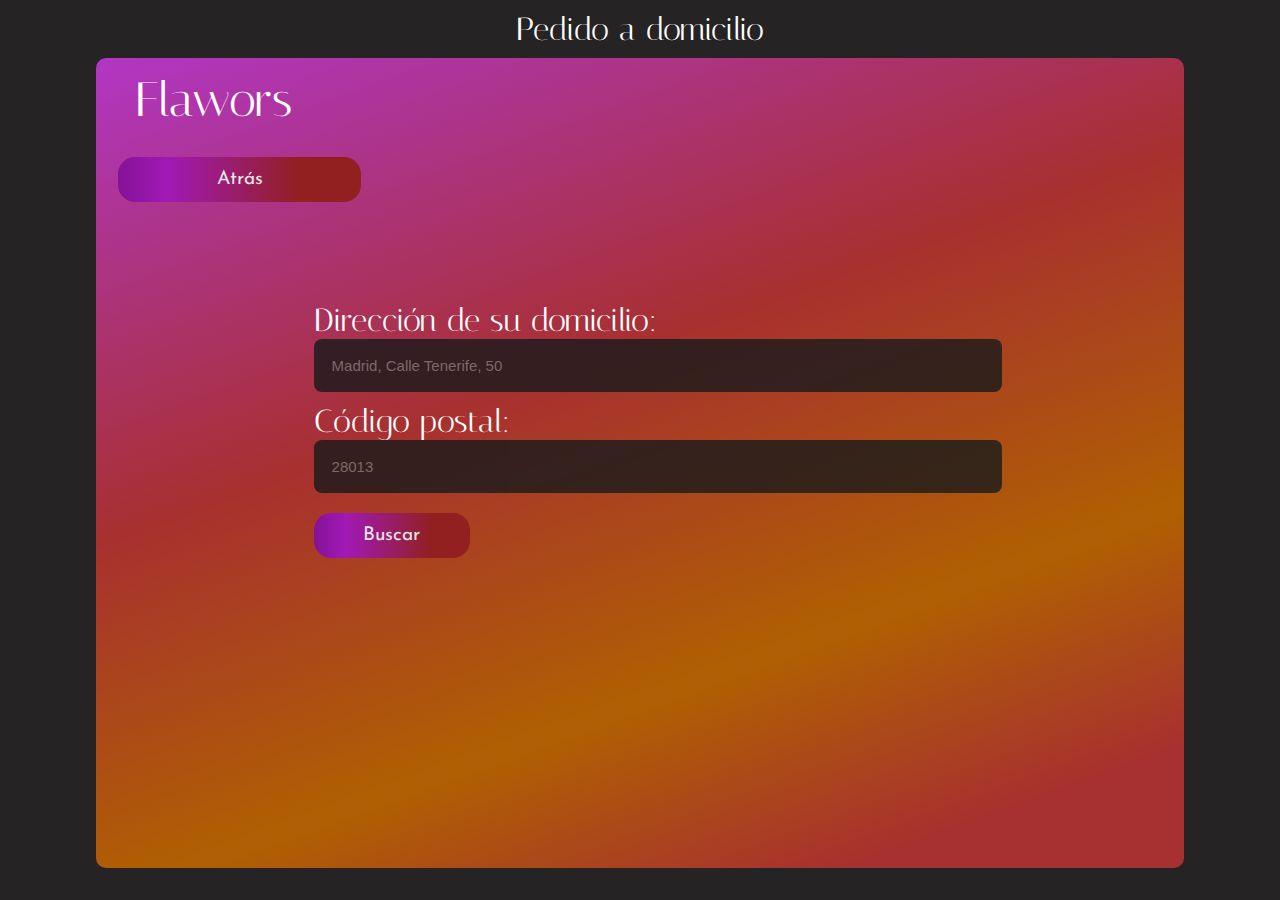
==== pages/a_domicilio/a-domicilio-1.html @ 3e4fdc6d "Solución links y calendario" ====
<!DOCTYPE html>
<html lang="es">

<head>
    <meta charset="UTF-8">
    <meta name="viewport" content="width=device-width, initial-scale=1.0">
    <title>Pedido a domicilio</title>
    <link rel="stylesheet" href="../../style/style.css">
    <link rel="stylesheet" href="../../style/tablet.css">
    <link rel="stylesheet" href="../../style/mobile.css">
    <script src="../../script/script.js"></script>
    <link rel="stylesheet" href="https://fonts.googleapis.com/css?family=Italiana">
    <link rel="stylesheet" href="https://fonts.googleapis.com/css?family=Josefin Sans">
    <link rel="icon" type="image/png" href="../../icons/favicon-32x32.png" sizes="32x32">
    <link rel="icon" type="image/png" href="../../icons/favicon-16x16.png" sizes="16x16">
</head>
<body>
    <main>
        <section class="background_1">
            <h1 class="title">Pedido a domicilio</h1>
            <div class="background_2">
                <div class="bar">
                    <a class ="home-btn" href="../../index.html">
                        <h1>Flawors</h1>
                    </a>
                </div>
                <a class="btn2" id="back" href="../../index.html">Atrás</a>
                <div class="centered_stuff">
                    <h3 class="dir">Dirección de su domicilio:</h3>
                    <input class="input" id="direccionInput" placeholder="Madrid, Calle Tenerife, 50">
                    <h3 class="posCode">Código postal:</h3>
                    <input class="input" id="postalCodeInput" placeholder="28013">
                    <a class="btn2" id="buscarDir">Buscar</a>
                </div>
                
            </div>
        </section>
    </main>
    <script src="../../script/script.js"></script>
</body>
</html>
---- style/style.css ----
/*---------Estilo general PC---------*/
body{
    margin: 0;
    padding: 0;
    width: 100%;
    font-family: 'Josefin Sans', sans-serif;
    background: #252323;

}

h1 {
    font-family: 'Italiana', serif;
    font-size: 4rem;
    font-weight: normal;
    color: white;
    text-decoration: none;
}
h2{
    font-family: 'Italiana', serif;
    font-size: 4rem;
    margin: 1rem;
    font-weight: normal;
    color: white;
    text-decoration: none;
}
h3{
    font-family: 'Italiana', serif;
    font-size: 3.5rem;
    margin: 1rem;
    font-weight: normal;
    color: white;
    text-decoration: none;
}
h4{
    font-family: 'Italiana', serif;
    font-size: 3rem;
    margin: 1rem;
    font-weight: normal;
    color: white;
    text-decoration: none;

}

p{
    font-family: 'Josefin Sans';
    font-size: 1.7rem;
    margin: 1rem;
    font-weight: normal;
    color: white;
    text-decoration: none;

}
img{
    border-radius: 20px;
}


/*---------Primera sección (home)---------*/

/*Nav bar*/
.top-bar{
    /* para que el filtro de fondo se vea por encima de los elementos */ 
    z-index: 7;
    position: fixed;
    background: linear-gradient(90deg,#B136C5 0%,#A73030 35%, #B06002 65%, #9F1616 100%); /* Morado-Rojo-Naranja */
    height: 75px;
    width: 100%;
    /* Distribuir horizontalmente */
    display: flex;
    justify-content: space-between;
    align-items: center;
    box-shadow: 0px 0px 10vh 0px rgba(0,0,0,0.75);
}

.home-btn{
    margin-left: 1.5rem;
    font-family: 'Italiana', serif;
    font-size: 3rem;
    font-weight: normal;
    color: white;
    text-decoration: none;
    transition: all 0.3s ease;
}
.home-btn h1{
    margin: 0;
    padding: 0;
    font-size: min(100%, 10vw);
}
.home-btn:hover{
    transform: scale(1.1);
    cursor: pointer;
}

#menu_de_hamburguesa_container{
    display: none;
}

.buttons-container{
    display: flex;
    justify-content: space-between;
    align-items: center;
    height: 100%;
    width: auto;
}

.btn{
    display: flex;
    justify-content: space-between;
    background: linear-gradient(90deg,#B136C5 0%,#A73030 35%, #B06002 65%, #9F1616 100%);
    box-shadow: inset 0 0 0 1px white;
    align-items: center;
    height: 100%;
    width: 100%;
    text-decoration: none;
    transition: all 0.5s ease;
}
.btn:hover{
    background: linear-gradient(90deg,#8d79e07e 0%, #9167A0 60%, #B85F2C 100%);
    transform: scale(1.1);
    cursor: pointer;
    
}

.btn p{
    font-family: 'Italiana', serif;
    text-decoration: none;
    color: black;
    font-size: 2rem;
    font-weight: bold;
    padding: 0 1rem;
    transition: all 0.3s ease;
}

.btn img{
    max-width: 70%;
    max-height: 70%;
    padding: 1rem 0.5rem;
    border-radius: 0px;
}
/*end of nav bar*/
/*videos and logos*/
.videos-container {
    width: 100%;
    height: 85vh;
    display: flex;
    justify-content: center;
    align-items: center;
}
.videos-container .overlay-gradient{
    z-index: 2;
    position: absolute;
    opacity: 55%;
    width: 100%;
    height: 85vh;
    background: linear-gradient(90deg,#B136C5 0%,#A73030 40%, #B06002 70%, #9F1616 80%);

}
.videos-container video{
    z-index: 1;
    width: 50%;
    height: 100%; /* Ocupar toda la altura de su columna */
    object-fit: cover; /* Ajustar el contenido para cubrir el contenedor */
    max-width: 100%;
}

.videos-container img {
    z-index: 1;
    width: 50%;
    height: 100%; /* Ocupar toda la altura de su columna */
    object-fit: cover; /* Ajustar el contenido para cubrir el contenedor */
    max-width: 100%;
}

.main-logo-container{
    z-index: 3;
    position: absolute;
    width: 100%;
    height: 85vh;
    display: flex;
    flex-direction: column;
    justify-content: center;
    align-items: center;
}
.main-logo-container img{
    position: absolute;
    width: auto;
    height: 50vh;
    object-fit:scale-down;
    max-width: 100%;
    max-height: 100%;
}
/*end of videos and logos*/

/*---------Secciones de home--------- */


.section-title-container{
    display: flex;
    flex-direction: column;
    justify-content:start;
    width: 35%;
}
.section-title-container h2{
    text-align: center;
}

.text-section{
    display: flex;
    flex-direction: row;
    padding: 2%;
    padding-left: 7%;
    padding-right: 7%;
}
.text-container{
    display: flex;
    flex-direction: column;
    justify-content: center;
    align-items: center;
    width: 65%;
    text-align: center;
}
.horizontal-line{
    width: 90%;
    height: 2vh;
    background: linear-gradient(90deg,#B136C5 0%,#A73030 40%, #B06002 70%, #9F1616 80%);
    margin: 2rem 0;

}

.linea{
    width: 100%;
}

/*---------Sección de Menu diario--------- */
.menu-header{
    display: flex;
    flex-direction: row;
    justify-content:space-between;
    align-items: center;
    padding-left: 17%;
    padding-right: 17%;	
    width: auto;
}

.menu-section h2{
    text-align: center;
}

.country-container{
    display: flex;
    flex-direction: column;
    justify-content: center;
    align-items: center;
}
.country-container h3{
    font-size: 6rem;
    letter-spacing: 0.5rem;
    text-align: center;
    font-weight: normal;
    background: linear-gradient(90deg, #B136C5 0%, #9F1616 90%);
    background-clip: text;
    -webkit-background-clip: text;
    -webkit-text-stroke: 7px transparent;
}
.country-container a{
    font-size: 1.3rem;
    font-weight: bold;
    text-decoration: underline;
    background: linear-gradient(90deg, #B136C5 0%, #db3f3f 90%);
    background-clip: text;/* añadido por compatibilidad */
    -webkit-background-clip: text; 
    -webkit-text-fill-color: transparent;
    /* TODO FIXME: no se como hacer que se mantenga el underline*/
}
.dish-container{
    display: grid;
    grid-template-columns: repeat(2, 1fr);
    justify-content: center;
    align-items: center;
    width: auto;
    padding-left: 5%;
    padding-right: 5%;
}

.dish-image{
    padding: 2%;
    flex: 1;
    display: flex;
    justify-content: center;
}

.dish-image img{
    width: fit-content;
    height: fit-content;
    object-fit: contain;
    max-height: 50vw;
    max-width: 30vw; 
}

.dish-description{
    padding: 2%;
    display: flex;
    flex-direction: column;
    justify-content: center;
    align-items: center;
    width: 100%;
    text-align: center;
    flex: 1;
}

.menu-btn-container{
    display: grid;
    grid-template-columns: repeat(2, 1fr);
    justify-content: center;
    justify-items: center;
    align-items: center;
    width: auto;
    padding: 2%;

}

.menu-btn-container .btn2{
    font-size: 1.5rem;
    transition: all 0.3s ease;
    height: 5vh;
}


footer{
    min-height: 10vh;
    height: fit-content;
    background: linear-gradient(90deg,#B136C5 0%,#A73030 40%, #B06002 70%, #9F1616 80%);
    display: grid;
    grid-template-columns: repeat(8, 1fr);
    grid-template-rows: 1fr;
    padding: 10px;

}


.footer-refs{
    display: flex;
    flex-direction: column;
    justify-content: center;
    height: auto;
    /* debe ocupar 2 columnas en la primera fila */
    grid-row: 1;
    grid-column: span 2; /* Hace que el elemento ocupe dos columnas */
    
}
.footer-refs a{
    font-size: max(1.3rem, 4vh);
    font-weight: normal;
    color: white;
    margin: 0.5rem;
}

.footer-img{
    justify-content: center;
    grid-row: 1;
    height: 15vh;
    display: flex;
    padding: 2px;
}

.footer-img img{
    width: 100%;
    height: 100%;
    object-fit: contain;
    transition: all 0.3s ease;
}

.footer-img img:hover{
    transform: scale(1.1);
    cursor: pointer;
}

.footer-text{
    grid-row: 1;
    grid-column: span 4;
    justify-content: center;
}
.footer-text p{
    font-family: 'Italiana', serif;
    font-size: max(1.3rem, 4vh);
    font-weight: normal;
    text-decoration: none;
    color: white;
    margin: 0.5rem;
    text-align: center;
}

/*---------Estilo FAQ y PP---------*/

.text_container_faq_pp{
    background: #181a1b;
    border-radius: 10px;
    top: 14%;
    left: 10%;
    right: 10%;
    margin: 10%;
    margin-top: auto;
    display: flex;
    flex-direction: column;
    justify-content: center;
    align-items: center;
    text-align: center;
}

.text_container_faq_pp p{
    margin: 3%;
}

.background_2_faq{
    background: linear-gradient(160deg,#B136C5 0%,#A73030 40%, #B06002 70%, #A73030 90%);
    width: 85%;
    height: 90vh;
    border-radius: 10px;
    position: relative;
    display: flex;
    flex-direction: column;
    overflow: auto;
}

#back_faq{
    margin: 0.5%;
    border-color: #9167A0;
    top: 17%;
    bottom: 17%;
    padding: 20px;
    width:10%;
}

/*---------Estilo a-domicilio---------*/
.background_1{
    height: 100vh;
    width: 100%;
    display: flex;
    flex-direction: column;
    align-items: center;
}
.background_1 h1{
    font-size: 2rem;
    font-weight: normal;
    color: white;
    text-decoration: none;
    margin: 0;
    padding: 10px;
}

.background_2{
    background: linear-gradient(160deg,#B136C5 0%,#A73030 40%, #B06002 70%, #A73030 90%);
    height: 90vh;
    width: 85%;
    border-radius: 10px;
    position: relative;
}

.background_2 h1{
    font-size: 3rem;
}

.bar{
    height:8vh;
    width: 22%;
    margin: 5px;
    align-items: center;
    justify-content: space-between;
    display: flex;
}

#logo a{
    text-decoration: none;
    color: white;
    font-size:3.2rem;
}

.centered_stuff{
    position: absolute;
    display: flex;
    flex-direction: column;
    justify-content: center;
    align-items: left;
    top:30%;
    left: 20%;
    right: 20%;
}
.centered_stuff h3{
    font-size: 2rem;
    font-weight: normal;
    color: white;
    text-decoration: none;
    margin: 0;
    padding: 0;
}

.input{
    display: flex;
    width: 100%;
    padding: 18px;
    margin-bottom: 10px;
    background-color: #181a1b;
    color: #e8e6e3;
    opacity: 0.8;
    border:0;  
    border-radius: 8px;
    font-size: 15px;
    text-align: left; /* Alinear el texto a la izquierda */
}

.input:focus::placeholder{
    color: transparent;
}
.btn2{
    text-decoration: none;
    font-family: 'Josefin Sans', sans-serif;
    font-size: 1.2rem;
    display: flex;
    width: 20%;
    justify-content: center;
    align-items: center;
    text-align: center;
    padding: 13px;
    background: linear-gradient(90deg,#841296 0%, #a119b6 20%, #922020 75%);
    color: #e8e6e3;
    transition: all 0s ease;
    border-radius: 17px;
    margin-top: 10px;
}

.btn2:hover{
    background: #181a1b;
    /* box-shadow: 0 0 10px #951ba8, 0 0 40px #951ba8, 0 0 80px #951ba8; crea un efecto de neon morado bastante guapo*/
    border: 3px linear-gradient(90deg,#841296 0%, #a119b6 20%, #922020 75%);
    cursor: pointer;
}

.menu-btn-container .btn_otros_menus{
    color: #e8e6e3;
 }

 .menu-btn-container .btn2{
    width: 70%;
 }

#back{
    margin:2% 0% 2% 2%;
}

/*---------Estilo de error de localización---------*/
.error-container{
    display: flex;
    flex-direction: column;
    justify-content: center;
    align-items: center;
}
.error{
    max-width: 25%;
    height: auto;
}

.error-msg-container{
    height: 50vh;
    background: #181a1b;
    border-radius: 10px;
    margin: 0% 10% 10% 10%;
    display: flex;
    flex-direction: column;
    justify-content: center;
    align-items: center;
    text-align: center;
}

/*---------Estilo de a-domicilio-2---------*/
.txt{
    display: flex;
    flex-direction: column;
    text-align: center;

}
.txt h2{
    font-size: 1.8rem;
    margin:0;
}
.main-displayer{
    display: flex;
    flex-direction: row;
    justify-content: center;
    align-items: center;
    background-color: rgba(24, 26, 27, 0.65);
    color:#e8e6e3;
    border-radius: 10px;
    margin: 4% 4% 4% 4%;
    padding: 4% 7% 4% 7%;
}
.imagenPeru{
    width: 20%;
    height: auto;
    border-radius: 10px;
}

.msgCarta{
    margin-left: 7%;
}
.msgCarta p{
    font-size: 1rem;
    margin: 0;
}
.msgCarta a{
    text-decoration: none;
    color: rgb(173, 46, 173);
}
.msgCarta a:hover{
    text-decoration: underline;
}
.aumentar,
.disminuir{
    display: flex;
    height: 10%;
    padding: 10px;
    background-color: rgba(24, 26, 27, 0.65);
    color: #e8e6e3;
    border-radius: 10px;
    border: 1px solid transparent;
    
}
.aumentar:hover,
.disminuir:hover{
    background-color: #181a1b;
    border:1px solid #e8e6e3;
    cursor: pointer;
}

.cantidad{
    margin:15px;
    color: #e8e6e3;
}
.cantidades{
    display: flex;
    flex-direction: column;
    justify-content: center;
    align-items: center;
    margin:0px 10px 0px 10px;
}
.precios{
    display:block;
    color: #e8e6e3;
    padding-bottom:30px;
    margin: 0px 10px 0px 0px;
    overflow:visible
}
.total{
    padding-top: 50px;
}

.pasar-a-pago{
    display: flex;
    gap: 30px;
    justify-content: center;
    align-items: center;
    background-color: rgba(24, 26, 27, 0.65);
    color: #e8e6e3;
    border-radius: 10px;
    margin: 4% 4% 4% 4%;
    padding: 4% 7% 4% 7%;
    text-decoration: none;
    transition: all 0.3s ease;
}

.ir-a-pago{
    text-decoration: none;
    color: #e8e6e3;
    background-color: rgba(24, 26, 27, 0.65);
    font-size: 1.2rem;
    transition: all 0.3s ease;
}

/*---------Estilo de pago---------*/

.payment-form{
    margin: 0px 36px 0px 0px;
    flex:1;
}

.nombre-numero{
    display: flex;
    flex-direction: row;
    flex-grow: 1;
    justify-content: space-between;
    align-items: center;
    width: 100%;
}

.fecha-cvv{
    display: flex;
    flex-direction: row;
    flex-grow: 1;
    justify-content: space-between;
    align-items: center;
    width: 100%;
}

.nombre,
.mes{
    margin: 0px 30px 0px 0px;
    flex: 1;
}

.numero,
.año{
    margin: 0px 0px 0px 30px;
    flex: 1;
}
.cvv-container{
    display: flex;
    flex-direction: row;
    gap: 50px;
    align-items: center;
    width: 100%;

}
.cvv-container img{
    border-radius: 0px;
    margin-top: 10px;

}
.cvv{
    display: inline-block;
    max-width: 60px;
}

#pagar{
    margin-left: 4%;
}

/*---------Estilo de reserva-1---------*/
.fecha-hora{
    display: flex;
    flex-direction: row;
    flex-grow: 1;
    justify-content: center;
    align-items: center;
    width: 100%;
    margin: 0px 36px 0px 0px;
}

.fecha{
    margin: 0px 30px 0px 0px;
    flex: 1;
}

.hora{
    margin: 0px 0px 0px 30px;
    flex: 1;
}

#confirmar-reserva{
    margin-left: 4%;
}








/*---------Estilo de movil---------*/

@media (max-width: 500px) {
    p {
        font-size: 1.7rem;
    }


    .buttons-container {
        visibility: hidden;
    }
    .hamburger-menu {
        /*  FIXME IMPLEMENTAR*/
        visibility: visible;
    }
    .videos-container img{
        display: none;
    }
    .videos-container video {
        width: 100%;
    }
    .text-section{
        flex-direction: column;
    }
    .section-title-container{
        justify-content: center;
        align-items: center;
        width: 100%;
    }
    .section-title-container img{
        height: 20vh;
    }
    .text-container{
        width: 100%;
    }
    .menu-header{
        flex-direction: column;
        justify-content: center;
        align-items: center;
        width: auto;
    }
    .menu-header h2{
        text-align: center;
        font-size: 3rem;
    }
    .dish-container{
        grid-template-columns: 1fr;
        grid-template-rows: repeat(auto-fill, minmax(min-content, 1fr));
    }
    .dish-description{
        grid-row: 1;
    }
    .dish-description canvas{
        display: none;
    }
    .dish-image{
        grid-row: 2;
    }
    .menu-btn-container{
        width: 100%;
        grid-template-columns: max-content;
        grid-template-rows: repeat(auto-fill, minmax(min-content, 1fr));
    }

    .btn2{
        height: 5vh;
        width: 100%;
        background: linear-gradient(90deg,#841296 0%, #a119b6 20%, #922020 75%);
        border: 3px solid #181a1b;
        font-size: 1.2rem;
    }
    footer{
        min-height: 0vh;
        height: fit-content;
        grid-template-columns: repeat(2, 1fr);
        grid-template-rows: repeat(auto-fill, minmax(min-content, 1fr));
    }
    .footer-refs{
        flex-direction: row;
        grid-row: 1;
        grid-column: span 2;
        justify-content: space-between;
    }
    .footer-refs a{
        flex-grow: 1;
    }

    .footer-img{
        grid-row: 3;
        height: 10vh;
    }
    .footer-img img{
        height: 10vh;
    }
    .footer-text{
        grid-row: 2;
    }
    

}
---- style/tablet.css ----
@media screen and (max-width: 768px) {

    h2{
        font-size: 8.8vw;
    }

    .section-title-container h2{
        font-size: 7vw;
    }
    .buttons-container
    {
       display: none;
    }

    #menu_de_hamburguesa_container{
        height: fit-content;
        width: 100%;
        position: fixed;
        display: flex !important;
        float: right;
        align-items: center;
        justify-content: right;
        z-index: 10;
    }

    #menu_de_hamburguesa_container img{
        height: 7vh;
        width: 7vh;
    }

    .menu_de_hamburguesa{
        width: fit-content;
        height: 100%;
        display: flex;
        flex-direction: column;
        justify-content: right;
        align-items: flex-end;
        font-family: 'carlmarx';   
        font-size: 100%;
        margin: 0%;
        border-radius: 20px;
    }

    .hide {
        max-height: 20em !important;
    }

    .menu_de_hamburguesa .title{
        width: fit-content;
        margin: .3em .3em .3em .3em;	
    }
    
    .menu_de_hamburguesa .opciones_menu{
        transition: max-height .5s ease-out;
        max-height: 0;
        width: 50%;
        position: fixed;
        overflow: hidden;
        top: 75px
    }
    
    .menu_de_hamburguesa .opciones_menu .option{
        font-size: 5vw;
        color:#000000;
        background: linear-gradient(90deg,#B136C5 0%,#A73030 35%, #B06002 65%, #9F1616 100%); /* Morado-Rojo-Naranja */
        border: 3px solid white;
        margin: 1%;
    }
    
    .menu_de_hamburguesa .opciones_menu .option:hover{
        background: linear-gradient(100deg,#8d79e0 0%, #9167A0 60%, #B85F2C 100%);
        cursor: pointer;
    }

    .pointerCursor:hover{
        cursor: pointer;
    }

    #option1 img,
    #option2 img{
        padding-left: 1vh;
        padding-top: 1vh;
        margin-right: 2vh;
        height: 7vw;
        width: 7vw;
        border-radius: 0px;
    }

    .footer-text p{
        font-size: 4vw;
    }

    .footer-refs a{
        font-size: 7vw;
    }
}
---- style/mobile.css ----
@media screen and (max-width: 600px) {

    h2{
        font-size: 3rem;
    }
        
    .menu_de_hamburguesa .opciones_menu{
        width: 75%;
    }

    .menu_de_hamburguesa .opciones_menu .option{
        font-size: 8vw;
    }

    .dish-image img{
        max-width: 45vw; 
    }
}
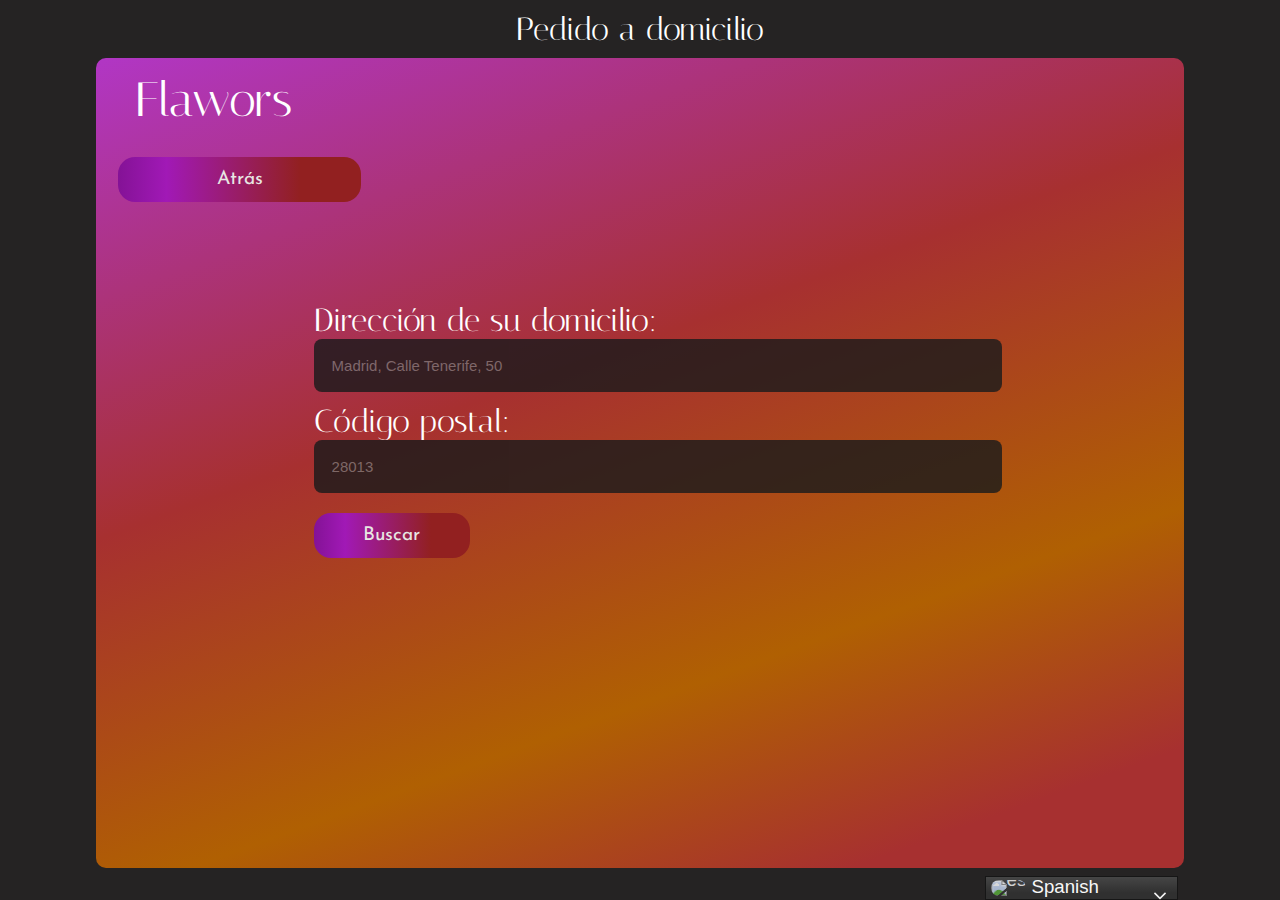
==== commit 76e1d8a3: "selector de idioma" ====
--- a/pages/a_domicilio/a-domicilio-1.html
+++ b/pages/a_domicilio/a-domicilio-1.html
@@ -9,12 +9,14 @@
     <link rel="stylesheet" href="../../style/tablet.css">
     <link rel="stylesheet" href="../../style/mobile.css">
     <script src="../../script/script.js"></script>
+    <script src="../../script/translate.js" defer></script>
     <link rel="stylesheet" href="https://fonts.googleapis.com/css?family=Italiana">
     <link rel="stylesheet" href="https://fonts.googleapis.com/css?family=Josefin Sans">
     <link rel="icon" type="image/png" href="../../icons/favicon-32x32.png" sizes="32x32">
     <link rel="icon" type="image/png" href="../../icons/favicon-16x16.png" sizes="16x16">
 </head>
 <body>
+    <div class="gtranslate_wrapper"></div>
     <main>
         <section class="background_1">
             <h1 class="title">Pedido a domicilio</h1>
--- a/style/style.css
+++ b/style/style.css
@@ -234,6 +234,11 @@
 }
 
 /*---------Sección de Menu diario--------- */
+
+#previous-week, #next-week {
+    display: none;
+}
+
 .menu-header{
     display: flex;
     flex-direction: row;
@@ -322,6 +327,8 @@
 }
 
 .menu-btn-container .btn2{
+    grid-row: 2;
+
     font-size: 1.5rem;
     transition: all 0.3s ease;
     height: 5vh;
@@ -537,8 +544,17 @@
     cursor: pointer;
 }
 
-.menu-btn-container .btn_otros_menus{
+.menu-btn-container .btn_otros_menus, .boton_volver_semana_actual{
     color: #e8e6e3;
+    text-decoration: underline;
+    font-size: 1.2rem;
+ }
+ .boton_volver_semana_actual{
+    grid-column: span 2;
+ }
+
+ .menu-btn-container .btn_otros_menus:hover, .boton_volver_semana_actual:hover{
+    cursor: pointer;
  }
 
  .menu-btn-container .btn2{
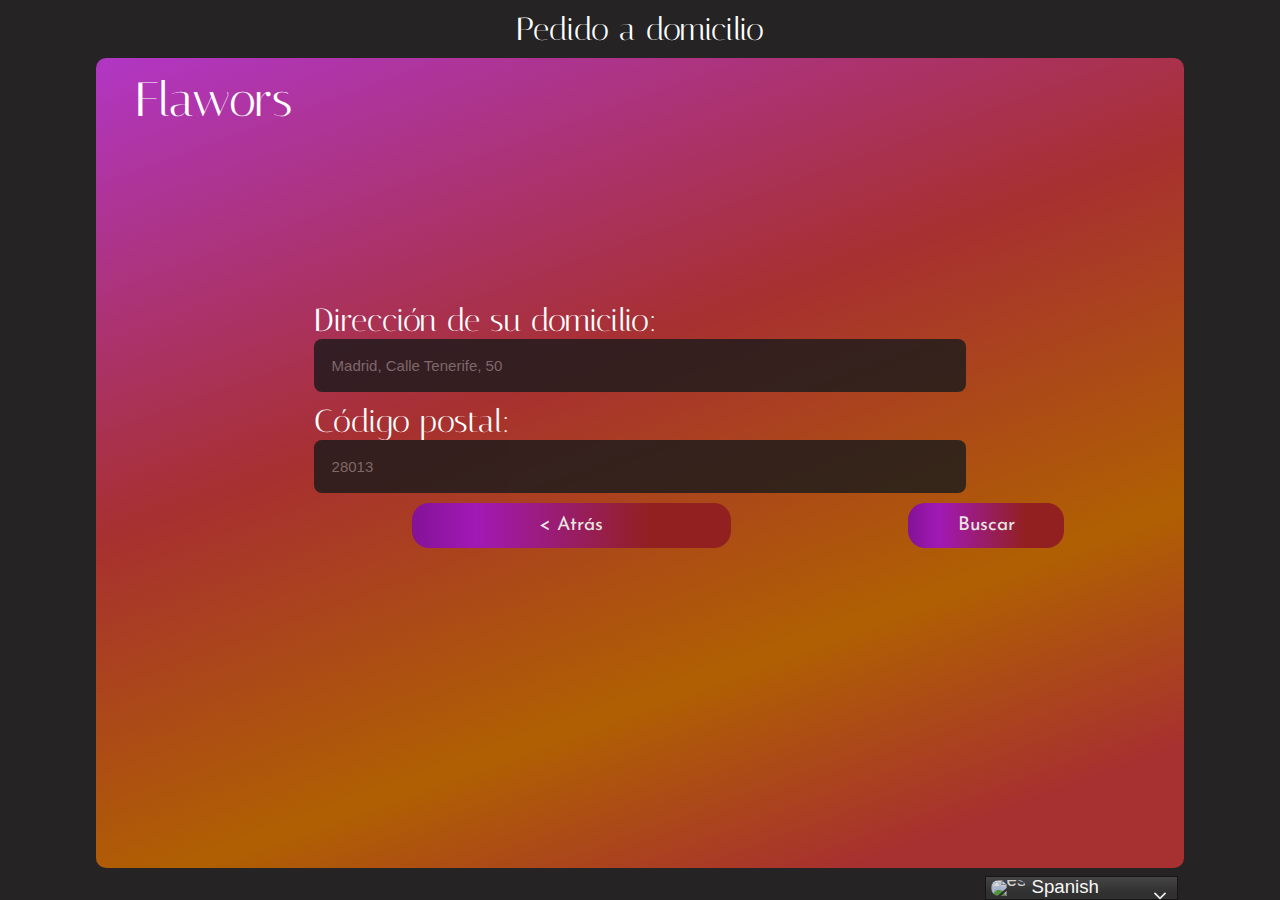
==== commit ad3a237a: "Arreglols varios" ====
--- a/pages/a_domicilio/a-domicilio-1.html
+++ b/pages/a_domicilio/a-domicilio-1.html
@@ -26,15 +26,19 @@
                         <h1>Flawors</h1>
                     </a>
                 </div>
-                <a class="btn2" id="back" href="../../index.html">Atrás</a>
+                
                 <div class="centered_stuff">
                     <h3 class="dir">Dirección de su domicilio:</h3>
-                    <input class="input" id="direccionInput" placeholder="Madrid, Calle Tenerife, 50">
+                    <input class="input" name="addressee" autocomplete="street-address" id="direccionInput" placeholder="Madrid, Calle Tenerife, 50">
                     <h3 class="posCode">Código postal:</h3>
                     <input class="input" id="postalCodeInput" placeholder="28013">
-                    <a class="btn2" id="buscarDir">Buscar</a>
+                    <div class="btns_atras_y_otros">
+                        <a class="btn2" id="buscarDir">Buscar</a>
+                        <a class="btn2" id="back" href="../../index.html">< Atrás</a>  
+                    </div>
                 </div>
-                
+
+                  
             </div>
         </section>
     </main>
--- a/style/style.css
+++ b/style/style.css
@@ -35,7 +35,7 @@
 }
 h4{
     font-family: 'Italiana', serif;
-    font-size: 3rem;
+    font-size: 3vh;
     margin: 1rem;
     font-weight: normal;
     color: white;
@@ -328,7 +328,6 @@
 
 .menu-btn-container .btn2{
     grid-row: 2;
-
     font-size: 1.5rem;
     transition: all 0.3s ease;
     height: 5vh;
@@ -414,30 +413,23 @@
     justify-content: center;
     align-items: center;
     text-align: center;
+    width: fit-content;
 }
 
 .text_container_faq_pp p{
     margin: 3%;
+    font-size: 2vh;
 }
 
 .background_2_faq{
     background: linear-gradient(160deg,#B136C5 0%,#A73030 40%, #B06002 70%, #A73030 90%);
     width: 85%;
-    height: 90vh;
+    height: 80vh;
     border-radius: 10px;
     position: relative;
     display: flex;
     flex-direction: column;
     overflow: auto;
-}
-
-#back_faq{
-    margin: 0.5%;
-    border-color: #9167A0;
-    top: 17%;
-    bottom: 17%;
-    padding: 20px;
-    width:10%;
 }
 
 /*---------Estilo a-domicilio---------*/
@@ -448,6 +440,7 @@
     flex-direction: column;
     align-items: center;
 }
+
 .background_1 h1{
     font-size: 2rem;
     font-weight: normal;
@@ -503,9 +496,47 @@
     padding: 0;
 }
 
+.btns_atras_y_otros{
+    display: block;
+    height: fit-content;
+    width: 100%;
+}
+
+.btns_atras_y_otros #buscarDir{
+    float: right;
+    margin: 0;
+}
+
+.btns_atras_y_otros #back{
+    width: 45%;
+    margin: 0;
+    float: left;
+}
+
+.btns_atras_y_otros #pagar{
+    float: right;
+    margin-right: 6%;
+}
+
+.btns_atras_y_otros #back_pagar{
+    float: left;
+    margin-left: 6%;
+}
+
+.btns_atras_y_otros{
+    margin-left: 15%;
+}
+
+.payment-form input{
+    width: 85%;
+}
+
+
+
+
 .input{
     display: flex;
-    width: 100%;
+    width: auto;
     padding: 18px;
     margin-bottom: 10px;
     background-color: #181a1b;
@@ -696,7 +727,6 @@
 /*---------Estilo de pago---------*/
 
 .payment-form{
-    margin: 0px 36px 0px 0px;
     flex:1;
 }
 
@@ -775,111 +805,3 @@
 #confirmar-reserva{
     margin-left: 4%;
 }
-
-
-
-
-
-
-
-
-/*---------Estilo de movil---------*/
-
-@media (max-width: 500px) {
-    p {
-        font-size: 1.7rem;
-    }
-
-
-    .buttons-container {
-        visibility: hidden;
-    }
-    .hamburger-menu {
-        /*  FIXME IMPLEMENTAR*/
-        visibility: visible;
-    }
-    .videos-container img{
-        display: none;
-    }
-    .videos-container video {
-        width: 100%;
-    }
-    .text-section{
-        flex-direction: column;
-    }
-    .section-title-container{
-        justify-content: center;
-        align-items: center;
-        width: 100%;
-    }
-    .section-title-container img{
-        height: 20vh;
-    }
-    .text-container{
-        width: 100%;
-    }
-    .menu-header{
-        flex-direction: column;
-        justify-content: center;
-        align-items: center;
-        width: auto;
-    }
-    .menu-header h2{
-        text-align: center;
-        font-size: 3rem;
-    }
-    .dish-container{
-        grid-template-columns: 1fr;
-        grid-template-rows: repeat(auto-fill, minmax(min-content, 1fr));
-    }
-    .dish-description{
-        grid-row: 1;
-    }
-    .dish-description canvas{
-        display: none;
-    }
-    .dish-image{
-        grid-row: 2;
-    }
-    .menu-btn-container{
-        width: 100%;
-        grid-template-columns: max-content;
-        grid-template-rows: repeat(auto-fill, minmax(min-content, 1fr));
-    }
-
-    .btn2{
-        height: 5vh;
-        width: 100%;
-        background: linear-gradient(90deg,#841296 0%, #a119b6 20%, #922020 75%);
-        border: 3px solid #181a1b;
-        font-size: 1.2rem;
-    }
-    footer{
-        min-height: 0vh;
-        height: fit-content;
-        grid-template-columns: repeat(2, 1fr);
-        grid-template-rows: repeat(auto-fill, minmax(min-content, 1fr));
-    }
-    .footer-refs{
-        flex-direction: row;
-        grid-row: 1;
-        grid-column: span 2;
-        justify-content: space-between;
-    }
-    .footer-refs a{
-        flex-grow: 1;
-    }
-
-    .footer-img{
-        grid-row: 3;
-        height: 10vh;
-    }
-    .footer-img img{
-        height: 10vh;
-    }
-    .footer-text{
-        grid-row: 2;
-    }
-    
-
-}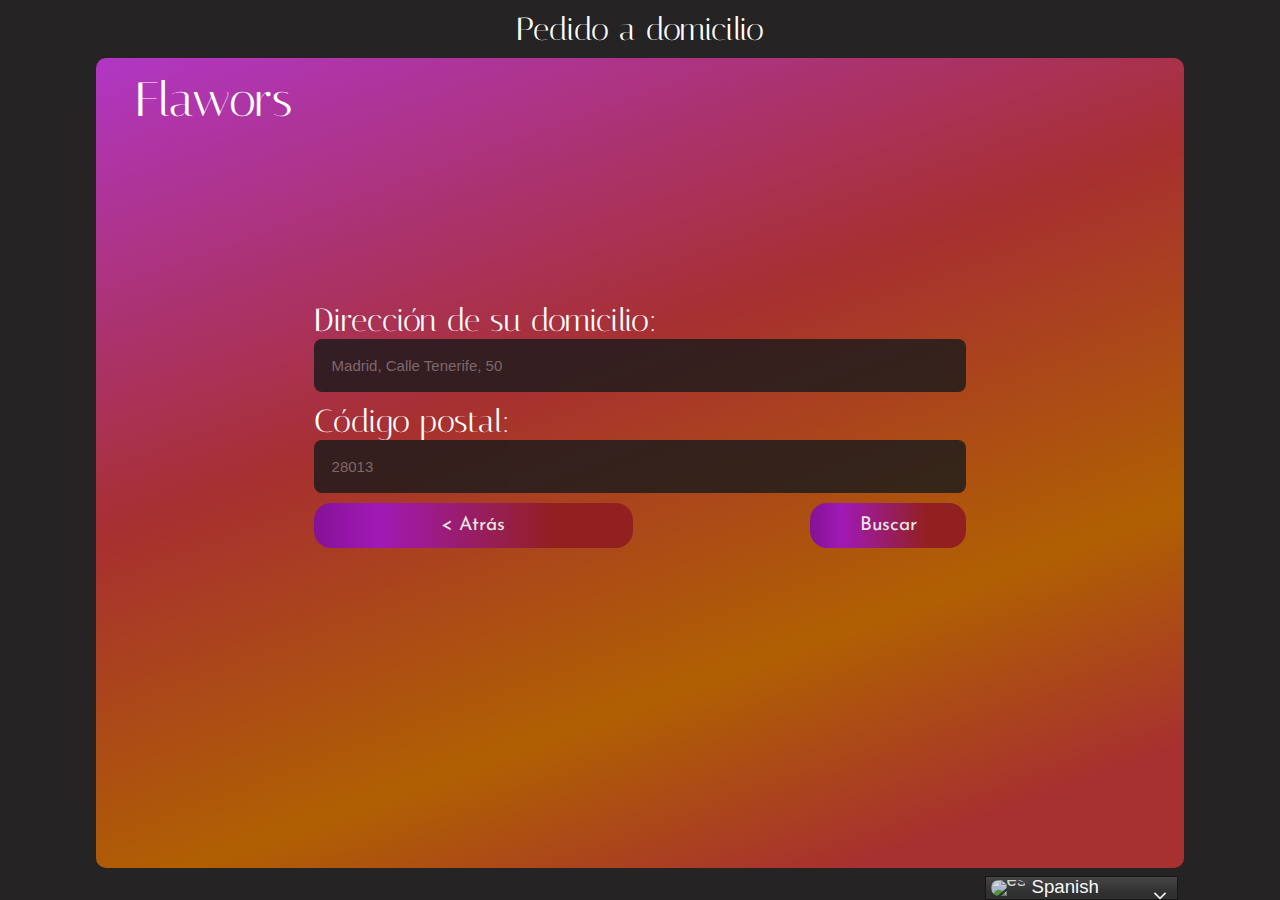
==== commit f0ebece3: "Arreglos varios" ====
--- a/pages/a_domicilio/a-domicilio-1.html
+++ b/pages/a_domicilio/a-domicilio-1.html
@@ -34,7 +34,7 @@
                     <input class="input" id="postalCodeInput" placeholder="28013">
                     <div class="btns_atras_y_otros">
                         <a class="btn2" id="buscarDir">Buscar</a>
-                        <a class="btn2" id="back" href="../../index.html">< Atrás</a>  
+                        <a class="btn2" id="back" href="../../index.html">&lt; Atrás</a>  
                     </div>
                 </div>
 
--- a/style/style.css
+++ b/style/style.css
@@ -7,7 +7,6 @@
     width: 100%;
     font-family: 'Josefin Sans', sans-serif;
     background: #252323;
-
 }
 
 h1 {
@@ -50,12 +49,11 @@
     font-weight: normal;
     color: white;
     text-decoration: none;
-
-}
+}
+
 img{
     border-radius: 20px;
 }
-
 
 /*---------Primera sección (home)---------*/
 
@@ -213,6 +211,7 @@
     padding-left: 7%;
     padding-right: 7%;
 }
+
 .text-container{
     display: flex;
     flex-direction: column;
@@ -248,6 +247,7 @@
     padding-right: 17%;	
     width: auto;
 }
+
 
 .menu-section h2{
     text-align: center;
@@ -277,8 +277,8 @@
     background-clip: text;/* añadido por compatibilidad */
     -webkit-background-clip: text; 
     -webkit-text-fill-color: transparent;
-    /* TODO FIXME: no se como hacer que se mantenga el underline*/
-}
+}
+
 .dish-container{
     display: grid;
     grid-template-columns: repeat(2, 1fr);
@@ -356,6 +356,7 @@
     grid-column: span 2; /* Hace que el elemento ocupe dos columnas */
     
 }
+
 .footer-refs a{
     font-size: max(1.3rem, 4vh);
     font-weight: normal;
@@ -394,7 +395,6 @@
     font-weight: normal;
     text-decoration: none;
     color: white;
-    margin: 0.5rem;
     text-align: center;
 }
 
@@ -523,8 +523,10 @@
     margin-left: 6%;
 }
 
-.btns_atras_y_otros{
-    margin-left: 15%;
+.btns_atras_y_otros #back_faq,
+.btns_atras_y_otros #back_pp
+{
+    margin-left: 7%;
 }
 
 .payment-form input{
--- a/style/tablet.css
+++ b/style/tablet.css
@@ -91,6 +91,7 @@
     }
 
     .footer-refs a{
-        font-size: 7vw;
+        font-size: 5vw;
     }
+
 }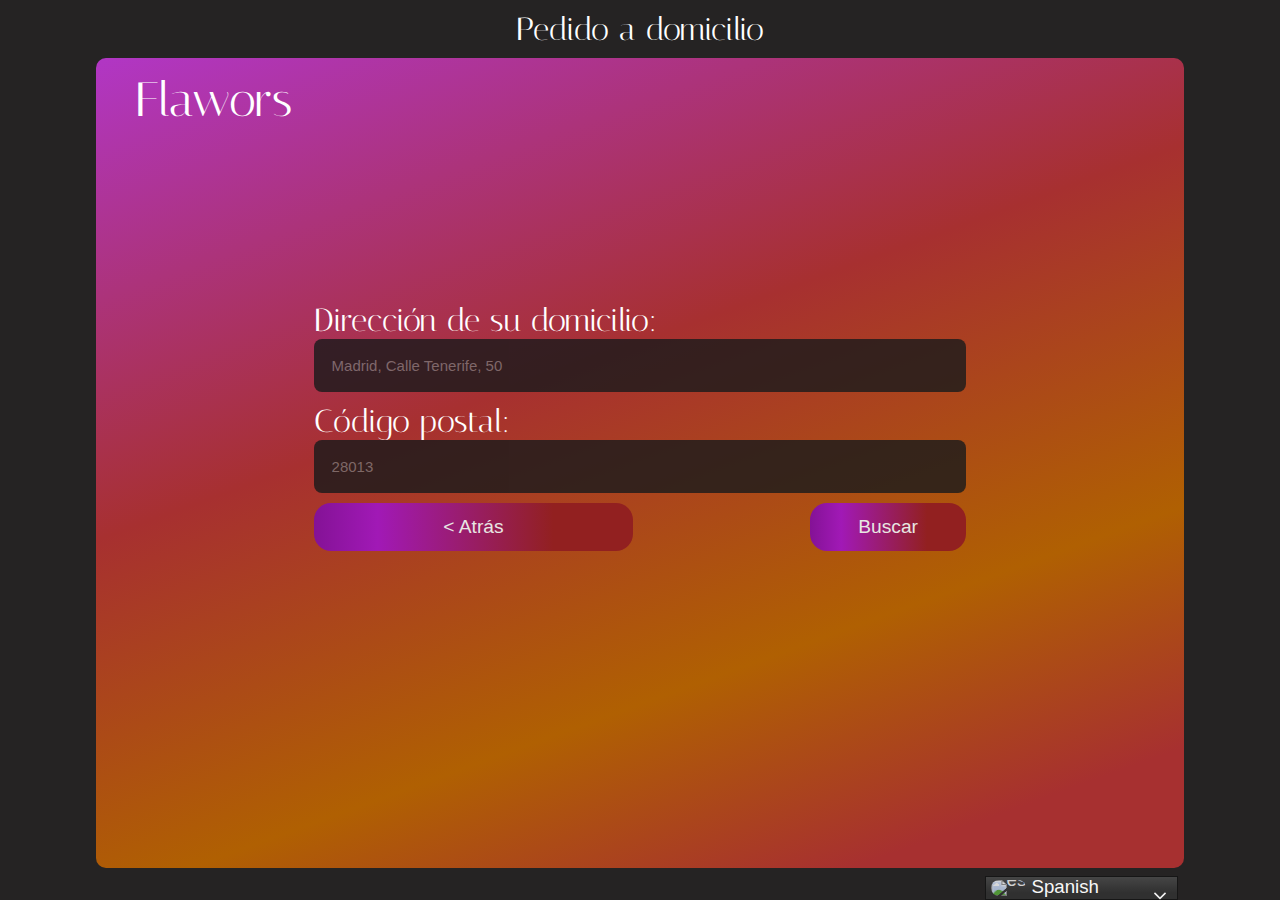
==== commit 677b9fed: "Arreglo de todos los errores W3SCHOOLS" ====
--- a/pages/a_domicilio/a-domicilio-1.html
+++ b/pages/a_domicilio/a-domicilio-1.html
@@ -11,7 +11,7 @@
     <script src="../../script/script.js"></script>
     <script src="../../script/translate.js" defer></script>
     <link rel="stylesheet" href="https://fonts.googleapis.com/css?family=Italiana">
-    <link rel="stylesheet" href="https://fonts.googleapis.com/css?family=Josefin Sans">
+    <link rel="stylesheet" href="https://fonts.googleapis.com/css?family=Josefin%20SSans">
     <link rel="icon" type="image/png" href="../../icons/favicon-32x32.png" sizes="32x32">
     <link rel="icon" type="image/png" href="../../icons/favicon-16x16.png" sizes="16x16">
 </head>
@@ -29,7 +29,7 @@
                 
                 <div class="centered_stuff">
                     <h3 class="dir">Dirección de su domicilio:</h3>
-                    <input class="input" name="addressee" autocomplete="street-address" id="direccionInput" placeholder="Madrid, Calle Tenerife, 50">
+                    <input class="input" id="direccionInput" placeholder="Madrid, Calle Tenerife, 50">
                     <h3 class="posCode">Código postal:</h3>
                     <input class="input" id="postalCodeInput" placeholder="28013">
                     <div class="btns_atras_y_otros">
--- a/style/mobile.css
+++ b/style/mobile.css
@@ -15,4 +15,90 @@
     .dish-image img{
         max-width: 45vw; 
     }
+    p {
+        font-size: 1.7rem;
+    }
+
+    .buttons-container {
+        visibility: hidden;
+    }
+    .hamburger-menu {
+        /*  FIXME IMPLEMENTAR*/
+        visibility: visible;
+    }
+    .videos-container img{
+        display: none;
+    }
+    .videos-container video {
+        width: 100%;
+    }
+    .text-section{
+        flex-direction: column;
+    }
+    .section-title-container{
+        justify-content: center;
+        align-items: center;
+        width: 100%;
+    }
+    .section-title-container img{
+        height: 20vh;
+    }
+    .text-container{
+        width: 100%;
+    }
+    .menu-header{
+        flex-direction: column;
+        justify-content: center;
+        align-items: center;
+        width: auto;
+    }
+    .menu-header h2{
+        text-align: center;
+        font-size: 3rem;
+    }
+    .dish-container{
+        grid-template-columns: 1fr;
+        grid-template-rows: repeat(auto-fill, minmax(min-content, 1fr));
+    }
+    .dish-description{
+        grid-row: 1;
+    }
+    .dish-description canvas{
+        display: none;
+    }
+    .dish-image{
+        grid-row: 2;
+    }
+    .menu-btn-container{
+        width: 100%;
+        grid-template-columns: max-content;
+        grid-template-rows: repeat(auto-fill, minmax(min-content, 1fr));
+    }
+
+    footer{
+        min-height: 0vh;
+        height: fit-content;
+        grid-template-columns: repeat(2, 1fr);
+        grid-template-rows: repeat(auto-fill, minmax(min-content, 1fr));
+    }
+    .footer-refs{
+        flex-direction: row;
+        grid-row: 1;
+        grid-column: span 2;
+        justify-content: space-between;
+    }
+    .footer-refs a{
+        flex-grow: 1;
+    }
+
+    .footer-img{
+        grid-row: 3;
+        height: 10vh;
+    }
+    .footer-img img{
+        height: 10vh;
+    }
+    .footer-text{
+        grid-row: 2;
+    }
 }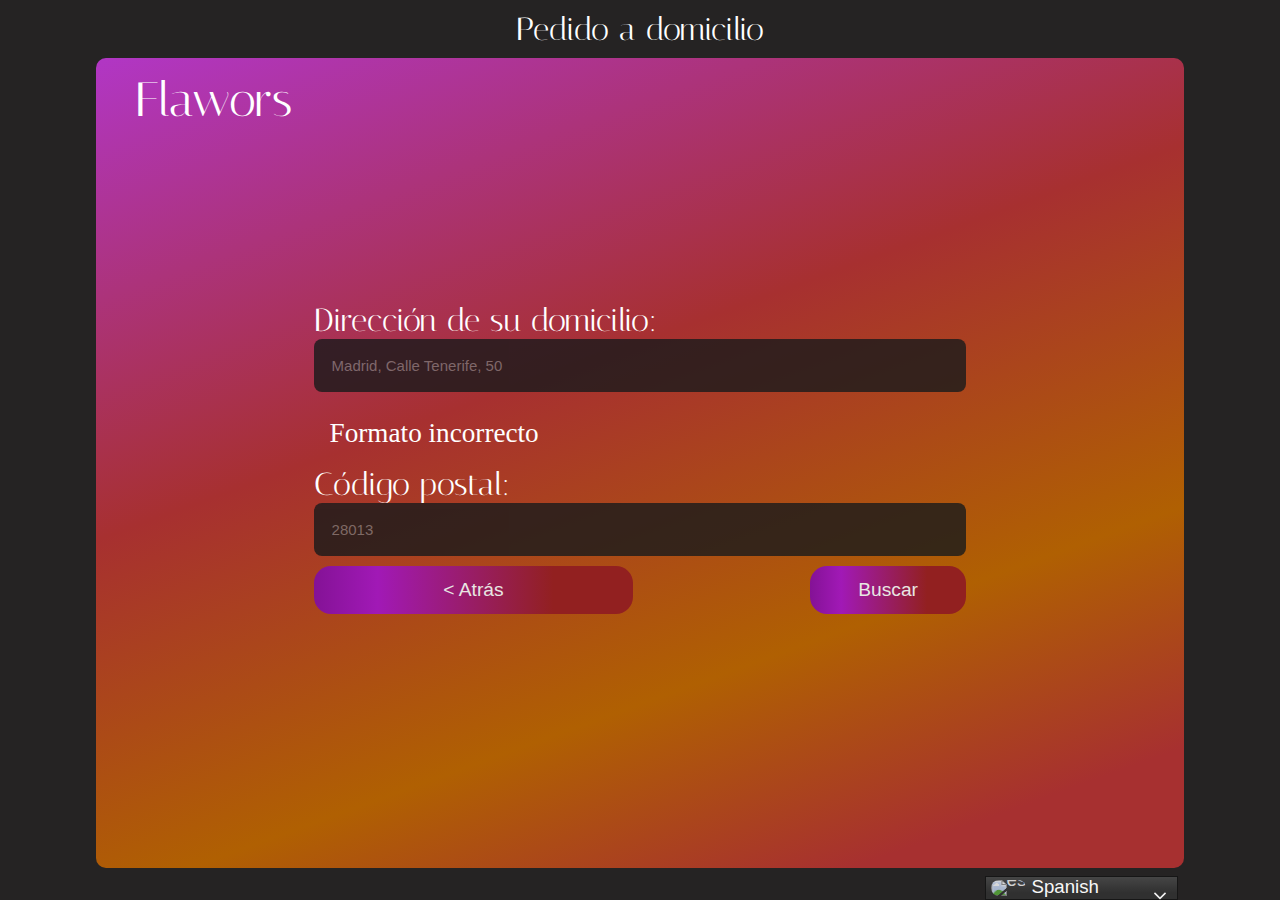
==== commit a63f7276: "Error direccion" ====
--- a/pages/a_domicilio/a-domicilio-1.html
+++ b/pages/a_domicilio/a-domicilio-1.html
@@ -30,6 +30,7 @@
                 <div class="centered_stuff">
                     <h3 class="dir">Dirección de su domicilio:</h3>
                     <input class="input" id="direccionInput" placeholder="Madrid, Calle Tenerife, 50">
+                    <p class="txtError">Formato incorrecto</p>
                     <h3 class="posCode">Código postal:</h3>
                     <input class="input" id="postalCodeInput" placeholder="28013">
                     <div class="btns_atras_y_otros">
--- a/style/style.css
+++ b/style/style.css
@@ -496,6 +496,13 @@
     padding: 0;
 }
 
+.textError{
+    display: none;
+    font-size: 1rem;
+    color: red;
+
+}
+
 .btns_atras_y_otros{
     display: block;
     height: fit-content;
@@ -513,15 +520,19 @@
     float: left;
 }
 
-.btns_atras_y_otros #pagar{
+.btns_atras_y_otros #pagar,
+.btns_atras_y_otros #confirmar-reserva{
     float: right;
     margin-right: 6%;
 }
 
-.btns_atras_y_otros #back_pagar{
+.btns_atras_y_otros #back_pagar,
+.btns_atras_y_otros #back-reserva{
     float: left;
     margin-left: 6%;
 }
+
+
 
 .btns_atras_y_otros #back_faq,
 .btns_atras_y_otros #back_pp
@@ -532,9 +543,6 @@
 .payment-form input{
     width: 85%;
 }
-
-
-
 
 .input{
     display: flex;
@@ -577,6 +585,10 @@
     cursor: pointer;
 }
 
+.btn_otros_menus{
+    padding: 8%;
+}
+
 .menu-btn-container .btn_otros_menus, .boton_volver_semana_actual{
     color: #e8e6e3;
     text-decoration: underline;
@@ -611,7 +623,8 @@
 }
 
 .error-msg-container{
-    height: 50vh;
+    height: fit-content;
+    min-height: 50vh;
     background: #181a1b;
     border-radius: 10px;
     margin: 0% 10% 10% 10%;
@@ -757,8 +770,8 @@
 }
 
 .numero,
-.año{
-    margin: 0px 0px 0px 30px;
+.ano{
+    margin: 0px 30px 0px 30px;
     flex: 1;
 }
 .cvv-container{
@@ -783,6 +796,10 @@
     margin-left: 4%;
 }
 
+.errorInput{
+    display:none;
+}
+
 /*---------Estilo de reserva-1---------*/
 .fecha-hora{
     display: flex;
--- a/style/tablet.css
+++ b/style/tablet.css
@@ -93,5 +93,23 @@
     .footer-refs a{
         font-size: 5vw;
     }
+    .menu-section{
+        justify-content: center;
+    }
+    .country-container h3{
+        font-size: 15vw;
+        flex-direction: column;
+        justify-content: center;
+        align-items: center;
+    }
+    .menu-btn-container{
+        width: auto;
+    }
+    .menu-header{
+        flex-direction: column;
+        justify-content: center;
+        align-items: center;
+        width: auto;
+    }
 
 }--- a/style/mobile.css
+++ b/style/mobile.css
@@ -70,9 +70,7 @@
         grid-row: 2;
     }
     .menu-btn-container{
-        width: 100%;
-        grid-template-columns: max-content;
-        grid-template-rows: repeat(auto-fill, minmax(min-content, 1fr));
+        width: auto;
     }
 
     footer{
@@ -101,4 +99,57 @@
     .footer-text{
         grid-row: 2;
     }
+    .menu-section{
+        justify-content: center;
+    }
+    .country-container h3{
+        font-size: 15vw;
+        flex-direction: column;
+        justify-content: center;
+        align-items: center;
+    }
+    .btns_atras_y_otros{
+        display: flex;
+        flex-direction: column;
+        justify-content: center;
+        align-items: center;
+    }
+    .btns_atras_y_otros #buscarDir{
+        margin: 5%;
+    }
+    .main-displayer{
+        flex-direction: column;
+        justify-content: center;
+        align-items: center;
+    }
+    .cantidades{
+        flex-direction: row;
+        justify-content: center;
+        align-items: center;
+    }
+    .error-msg-container{
+        min-height: 50vh;
+        height: fit-content;
+    }  
+    .fecha-hora{
+        flex-direction: column;
+        justify-content: center;
+        align-items: center;
+
+    }
+    .fecha{
+        margin: 0;
+    }
+    .hora{
+        margin: 0;
+    }
+    #confirmar-reserva{
+        width: fit-content;
+    }
+    #numErrMsg,
+    #monthErrMsg,
+    #yearErrMsg{
+        margin-top: 25px;
+    }
+
 }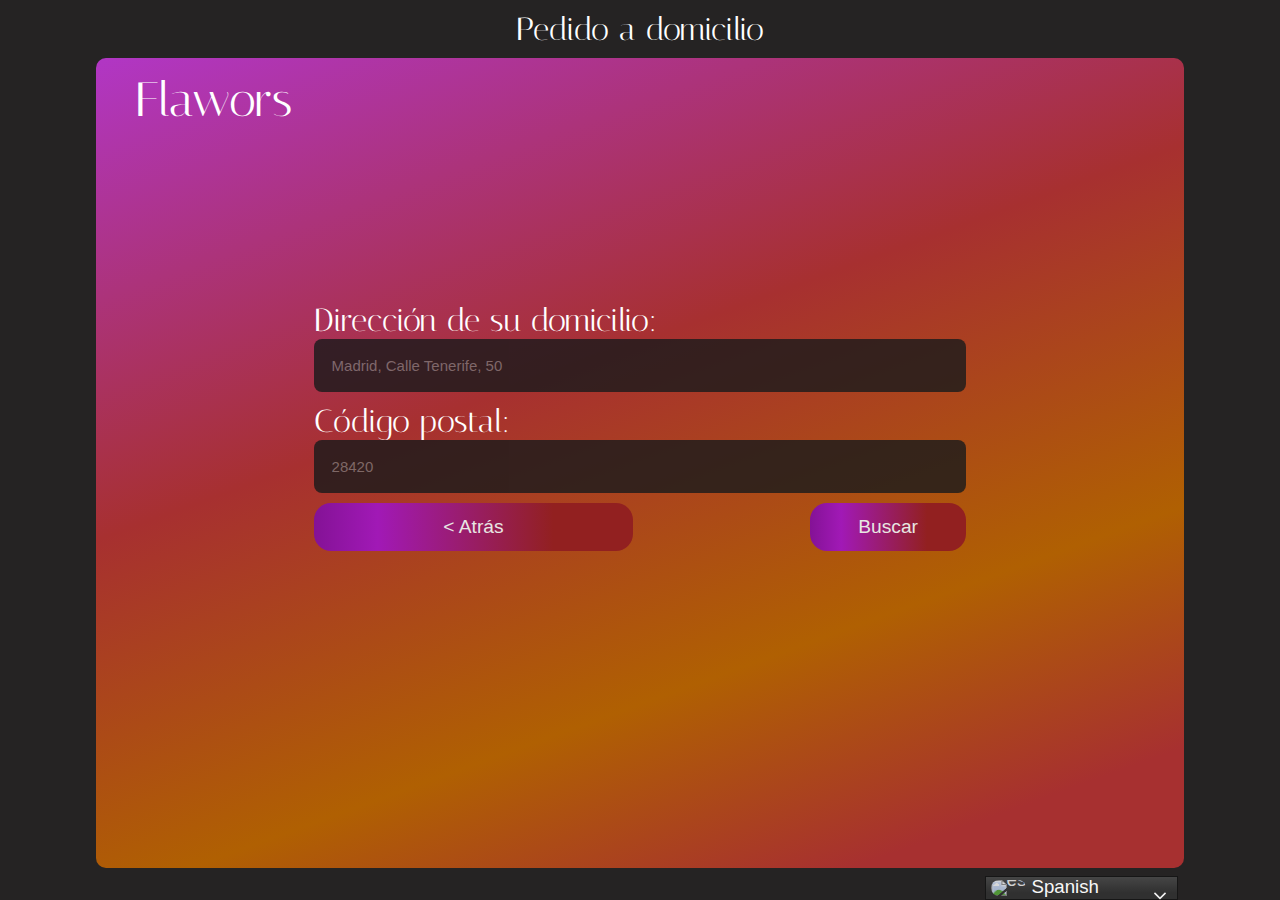
==== commit 5b6fe428: "pun" ====
--- a/pages/a_domicilio/a-domicilio-1.html
+++ b/pages/a_domicilio/a-domicilio-1.html
@@ -30,9 +30,9 @@
                 <div class="centered_stuff">
                     <h3 class="dir">Dirección de su domicilio:</h3>
                     <input class="input" id="direccionInput" placeholder="Madrid, Calle Tenerife, 50">
-                    <p class="txtError">Formato incorrecto</p>
+                    <p class="txtError">Formato incorrecto. Debe ser: Población, Calle, nº</p>
                     <h3 class="posCode">Código postal:</h3>
-                    <input class="input" id="postalCodeInput" placeholder="28013">
+                    <input class="input" id="postalCodeInput" placeholder="28420">
                     <div class="btns_atras_y_otros">
                         <a class="btn2" id="buscarDir">Buscar</a>
                         <a class="btn2" id="back" href="../../index.html">&lt; Atrás</a>  
--- a/style/style.css
+++ b/style/style.css
@@ -496,11 +496,10 @@
     padding: 0;
 }
 
-.textError{
+.txtError{
     display: none;
     font-size: 1rem;
     color: red;
-
 }
 
 .btns_atras_y_otros{
@@ -824,3 +823,9 @@
 #confirmar-reserva{
     margin-left: 4%;
 }
+.txtError{
+    color: rgb(255, 115, 115);
+    background-color: rgba(24, 26, 27, 0.65);
+    border-radius: 5px;
+    padding: 2%;
+}